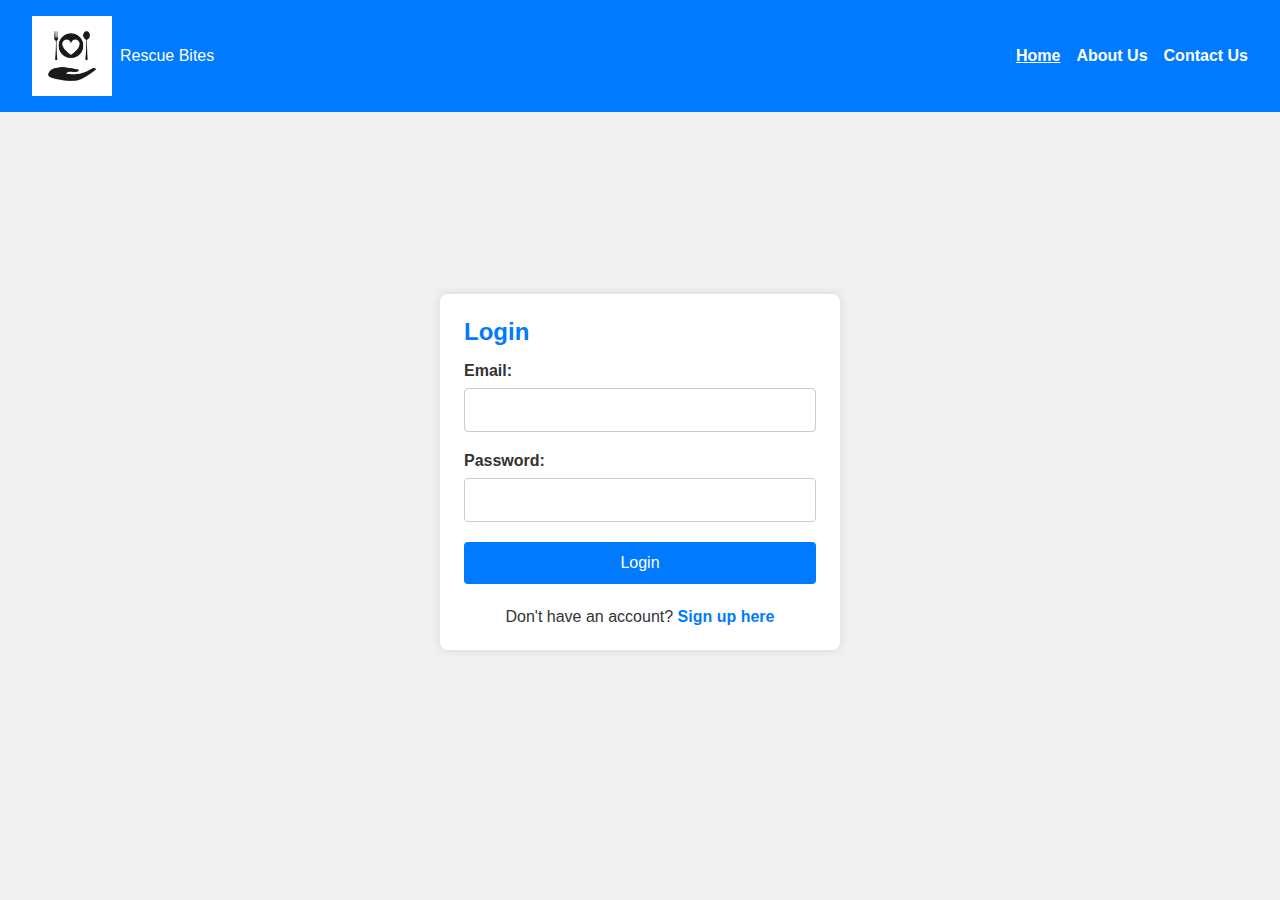
==== index.html @ 9a279088 "Add files via upload" ====
<!DOCTYPE html>
<html lang="en">
<head>
    <meta charset="UTF-8">
    <meta name="viewport" content="width=device-width, initial-scale=1.0">
    <title>Login and Signup</title>
    <link rel="stylesheet" href="style.css">
</head>
<body>
    <header class="header">
        <div class="left">
            <img src="logo1.jpg" alt="Company Logo">
            <div>Rescue Bites</div>
        </div>
        <div class="mid">
            <ul class="navbar">
                <li><a href="#" class="active">Home</a></li>
                <li><a href="#">About Us</a></li>
                <li><a href="#">Contact Us</a></li>
            </ul>
        </div>
        
        </div>
    </header>

    <div class="container">
        <div class="form-container" id="form-container">
            <!-- Login Form -->
            <div class="form-box login-box">
                <h2>Login</h2>
                <form id="login-form" action="/login" method="post">
                    <div class="input-group">
                        <label for="login-email">Email:</label>
                        <input type="email" id="login-email" name="email" required aria-label="Email">
                    </div>
                    <div class="input-group">
                        <label for="login-password">Password:</label>
                        <input type="password" id="login-password" name="password" required aria-label="Password">
                    </div>
                    <button type="submit" aria-label="Login">Login</button>
                </form>
                <p class="switch-form">Don't have an account? <a href="#" id="to-signup">Sign up here</a></p>
            </div>

            <!-- Signup Form -->
            <div class="form-box signup-box" style="display: none;">
                <h2>Sign Up</h2>
                <form action="/signup" method="post">
                    <div class="input-group">
                        <label for="signup-name">Name:</label>
                        <input type="text" id="signup-name" name="name" required aria-label="Name">
                    </div>
                    <div class="input-group">
                        <label for="signup-email">Email:</label>
                        <input type="email" id="signup-email" name="email" required aria-label="Email">
                    </div>
                    <div class="input-group">
                        <label for="signup-phone">Phone Number:</label>
                        <input type="tel" id="signup-phone" name="phone" required aria-label="Phone Number">
                    </div>
                    <div class="input-group">
                        <label for="signup-password">Create Password:</label>
                        <input type="password" id="signup-password" name="password" required aria-label="Create Password">
                    </div>
                    <div class="input-group">
                        <label for="signup-confirm-password">Confirm Password:</label>
                        <input type="password" id="signup-confirm-password" name="confirm-password" required aria-label="Confirm Password">
                    </div>
                    <button type="submit" aria-label="Sign Up">Sign Up</button>
                </form>
                <p class="switch-form">Already have an account? <a href="#" id="to-login">Login here</a></p>
            </div>
        </div>

        <!-- Main Content (hidden initially) -->
        <div id="main-content" style="display: none;">
            <h1>Welcome to the Home Page!</h1>
            <!-- Add your main content here -->
        </div>
    </div>

    <script src="script.js"></script>
</body>
</html>
---- style.css ----
/* Basic reset and font styling */
* {
    margin: 0;
    padding: 0;
    box-sizing: border-box;
    font-family: Arial, sans-serif;
}

body {
    background-color: #f0f0f0;
    color: #333;
}

/* Header styling */
.header {
    display: flex;
    justify-content: space-between;
    align-items: center;
    padding: 1rem 2rem;
    background-color: #007bff;
    color: white;
}

.header .left {
    display: flex;
    align-items: center;
    gap: 0.5rem;
}

.header .left img {
    max-width: 80px;
    height: auto;
}

.header .mid .navbar {
    list-style-type: none;
    display: flex;
    gap: 1rem;
}

.header .mid .navbar li {
    display: inline;
}

.header .mid .navbar a {
    color: white;
    text-decoration: none;
    font-weight: bold;
}

.header .mid .navbar a.active,
.header .mid .navbar a:hover {
    text-decoration: underline;
}



/* Container and form styling */
.container {
    display: flex;
    justify-content: center;
    align-items: center;
    min-height: 80vh;
    padding: 2rem;
}

.form-container {
    display: flex;
    flex-direction: column;
    width: 100%;
    max-width: 400px;
    background: white;
    border-radius: 8px;
    box-shadow: 0 0 10px rgba(0, 0, 0, 0.1);
}

.form-box {
    padding: 1.5rem;
    border-radius: 8px;
}

.form-box h2 {
    margin-bottom: 1rem;
    font-size: 1.5rem;
    color: #007bff;
}

.input-group {
    margin-bottom: 1.25rem;
}

.input-group label {
    display: block;
    margin-bottom: 0.5rem;
    font-weight: bold;
}

.input-group input {
    width: 100%;
    padding: 0.75rem;
    border: 1px solid #ccc;
    border-radius: 4px;
    font-size: 1rem;
}

button {
    width: 100%;
    padding: 0.75rem;
    background-color: #007bff;
    color: white;
    border: none;
    border-radius: 4px;
    cursor: pointer;
    font-size: 1rem;
}

button:hover {
    background-color: #0056b3;
}

.switch-form {
    margin-top: 1.5rem;
    text-align: center;
}

.switch-form a {
    color: #007bff;
    text-decoration: none;
    font-weight: bold;
}

.switch-form a:hover {
    text-decoration: underline;
}

/* Responsive design */
@media (max-width: 600px) {
    .header {
        flex-direction: column;
        align-items: flex-start;
    }

    .header .mid .navbar {
        flex-direction: column;
        gap: 0.5rem;
    }

    .header .right .search input {
        width: 100%;
    }

    .container {
        padding: 1rem;
    }

    .form-container {
        max-width: 100%;
        padding: 1rem;
    }

    .form-box {
        padding: 1rem;
    }
}
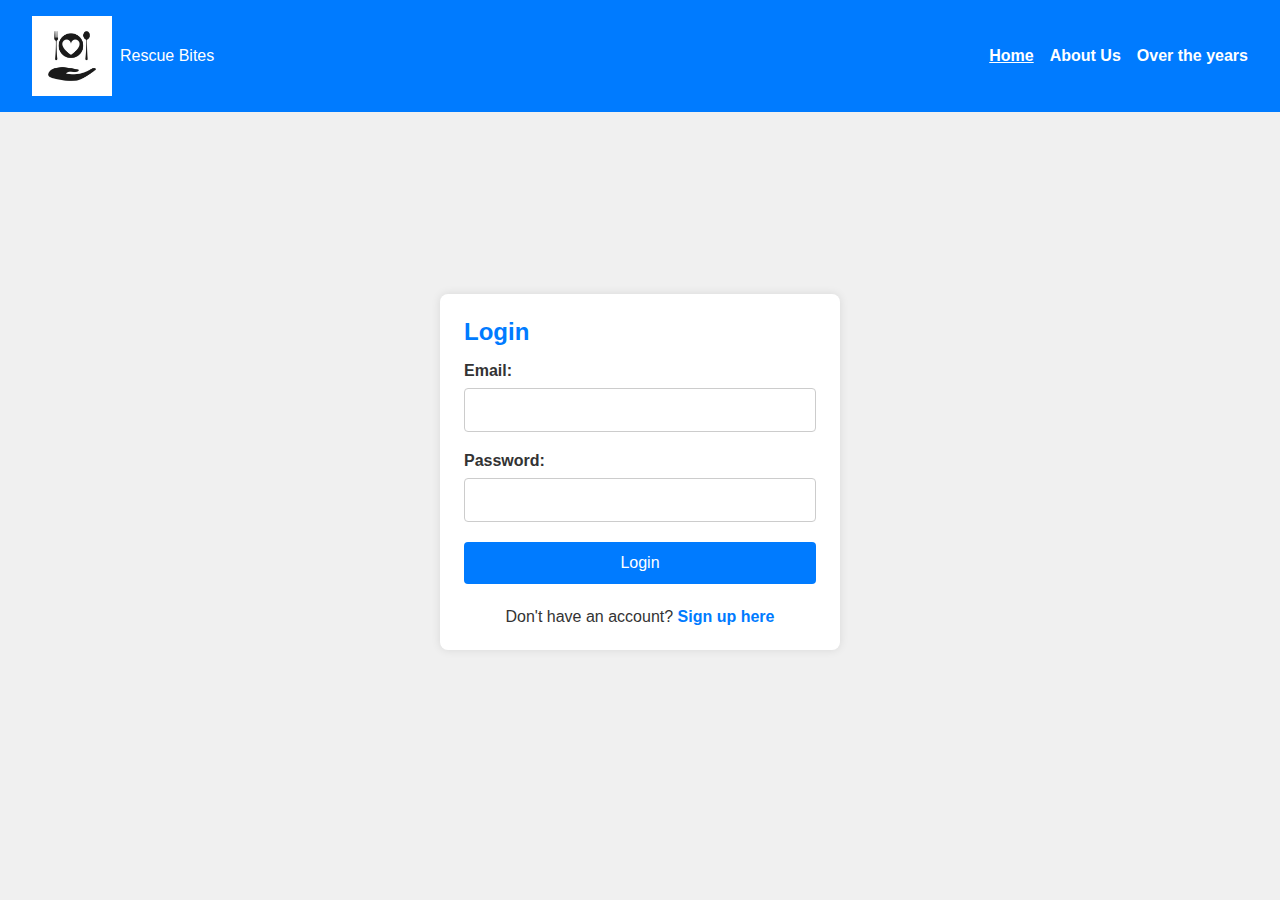
==== commit 92050eab: "Update index.html" ====
--- a/index.html
+++ b/index.html
@@ -14,9 +14,9 @@
         </div>
         <div class="mid">
             <ul class="navbar">
-                <li><a href="#" class="active">Home</a></li>
-                <li><a href="#">About Us</a></li>
-                <li><a href="#">Contact Us</a></li>
+                <li><a href="./about us/index3.html" class="active">Home</a></li>
+                <li><a href="./about/index.html">About Us</a></li>
+                <li><a href="./info/index4.html">Over the years</a></li>
             </ul>
         </div>
         
